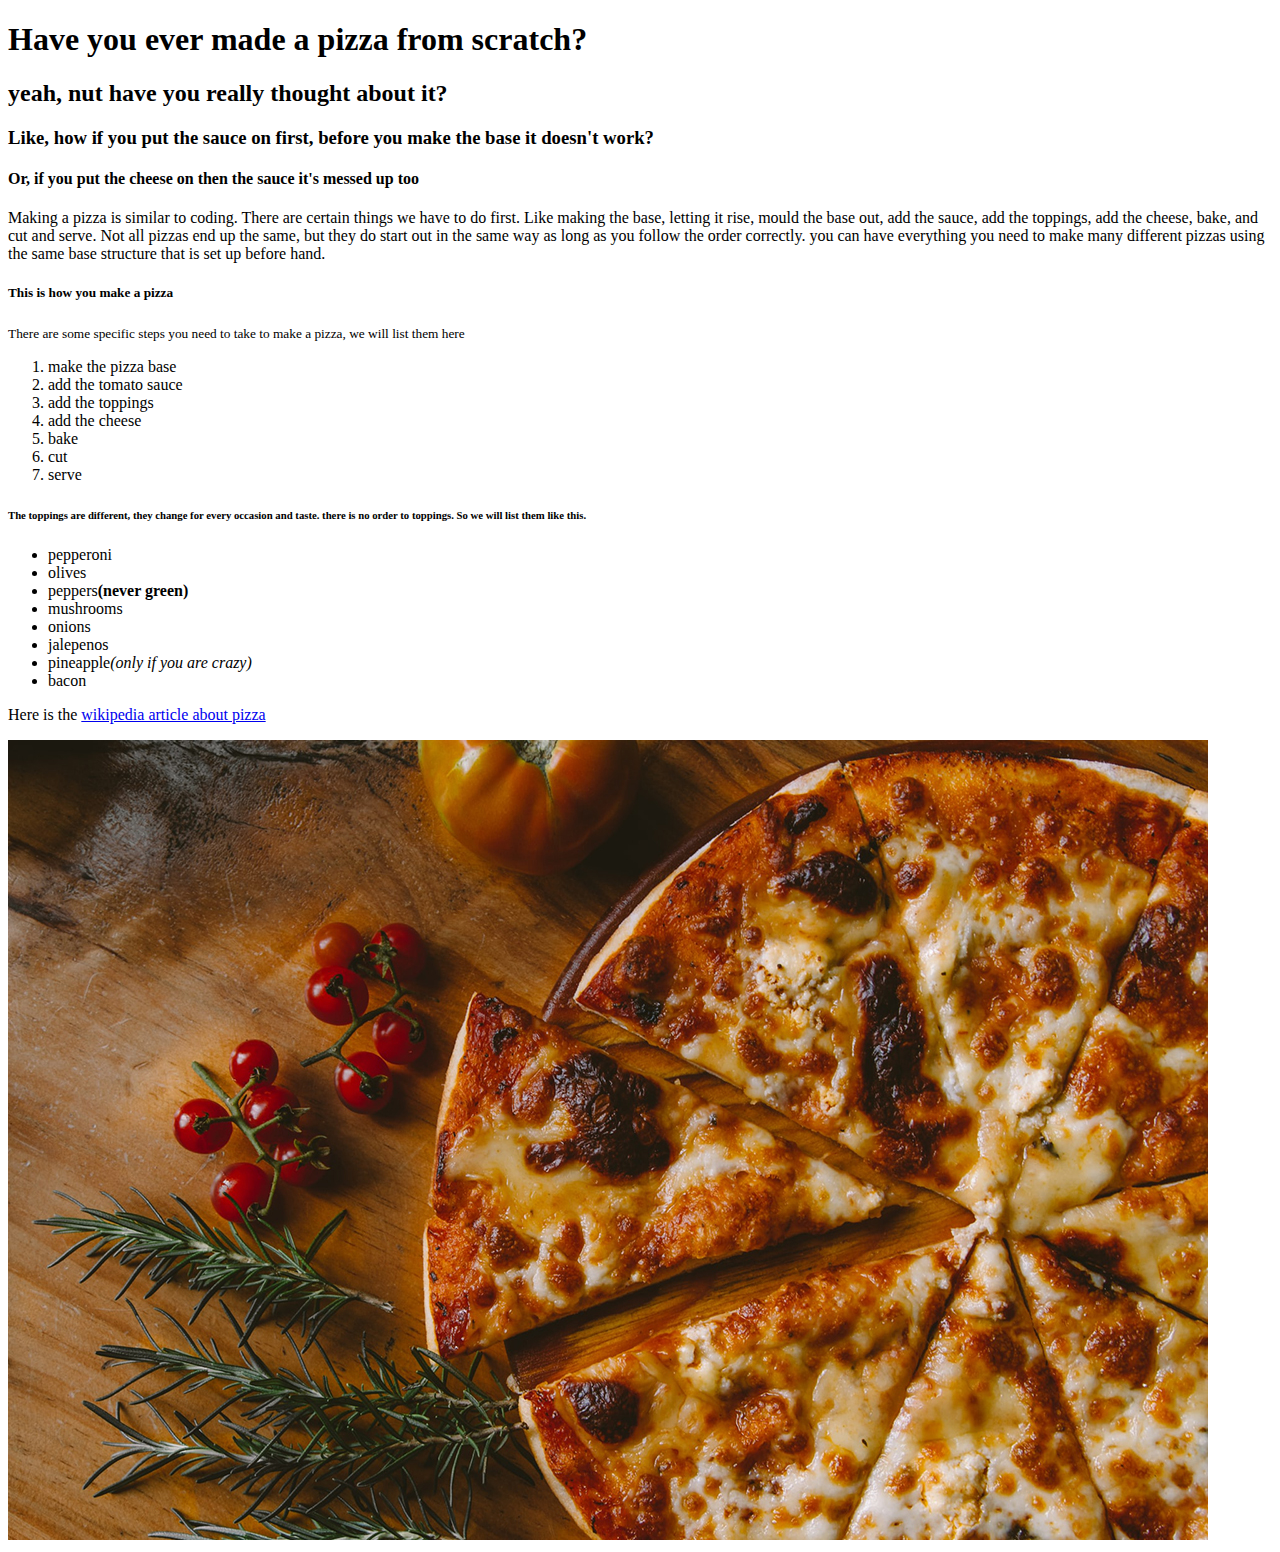
==== index.html @ ed6db06f "image and final tweak" ====
<!DOCTYPE html>
<html lang="en">
<head>
    <meta charset="UTF-8">
    <meta name="viewport" content="width=device-width, initial-scale=1.0">
    <title>How to make a pizza</title>
</head>

<body>
    <h1>Have you ever made a pizza from scratch?</h1>
    <h2>yeah, nut have you really thought about it?</h2>
    <h3>Like, how if you put the sauce on first, before you make the base it doesn't work?</h3>
    <h4>Or, if you put the cheese on then the sauce it's messed up too</h4>

<!-- add some copy here -->    
    <p>Making a pizza is similar to coding. There are certain things we have to do first. Like making the base, letting it 
    rise, mould the base out, add the sauce, add the toppings, add the cheese, bake, and cut and serve. Not all pizzas end up the 
    same, but they do start out in the same way as long as you follow the order correctly. you can have everything you need to make many 
    different pizzas using the same base structure that is set up before hand.</p>

<!--make lists here-->
   <h5>This is how you make a pizza</h5>
   <p><small>There are some specific steps you need to take to make a pizza, we will list them here</small></p>

   <ol>
    <li>make the pizza base</li>
    <li>add the tomato sauce</li>
    <li>add the toppings</li>
    <li>add the cheese</li>
    <li>bake</li>
    <li>cut</li>
    <li>serve</li>
   </ol>

   <h6>The toppings are different, they change for every occasion and taste. there is no order to toppings. So we will list them like this.</h6>

   <ul>
    <li>pepperoni</li>
    <li>olives</li>
    <li>peppers<strong>(never green)</strong></li>
    <li>mushrooms</li>
    <li>onions</li>
    <li>jalepenos</li>
    <li>pineapple<em>(only if you are crazy)</em></li>
    <li>bacon</li>
   </ul>

   <p>Here is the <a href="https://en.wikipedia.org/wiki/Pizza" target="_blank">wikipedia article about pizza</a></p>

   <img src="images/pizza.jpg" alt="a picture of a pizza">
   
</body>
</html>
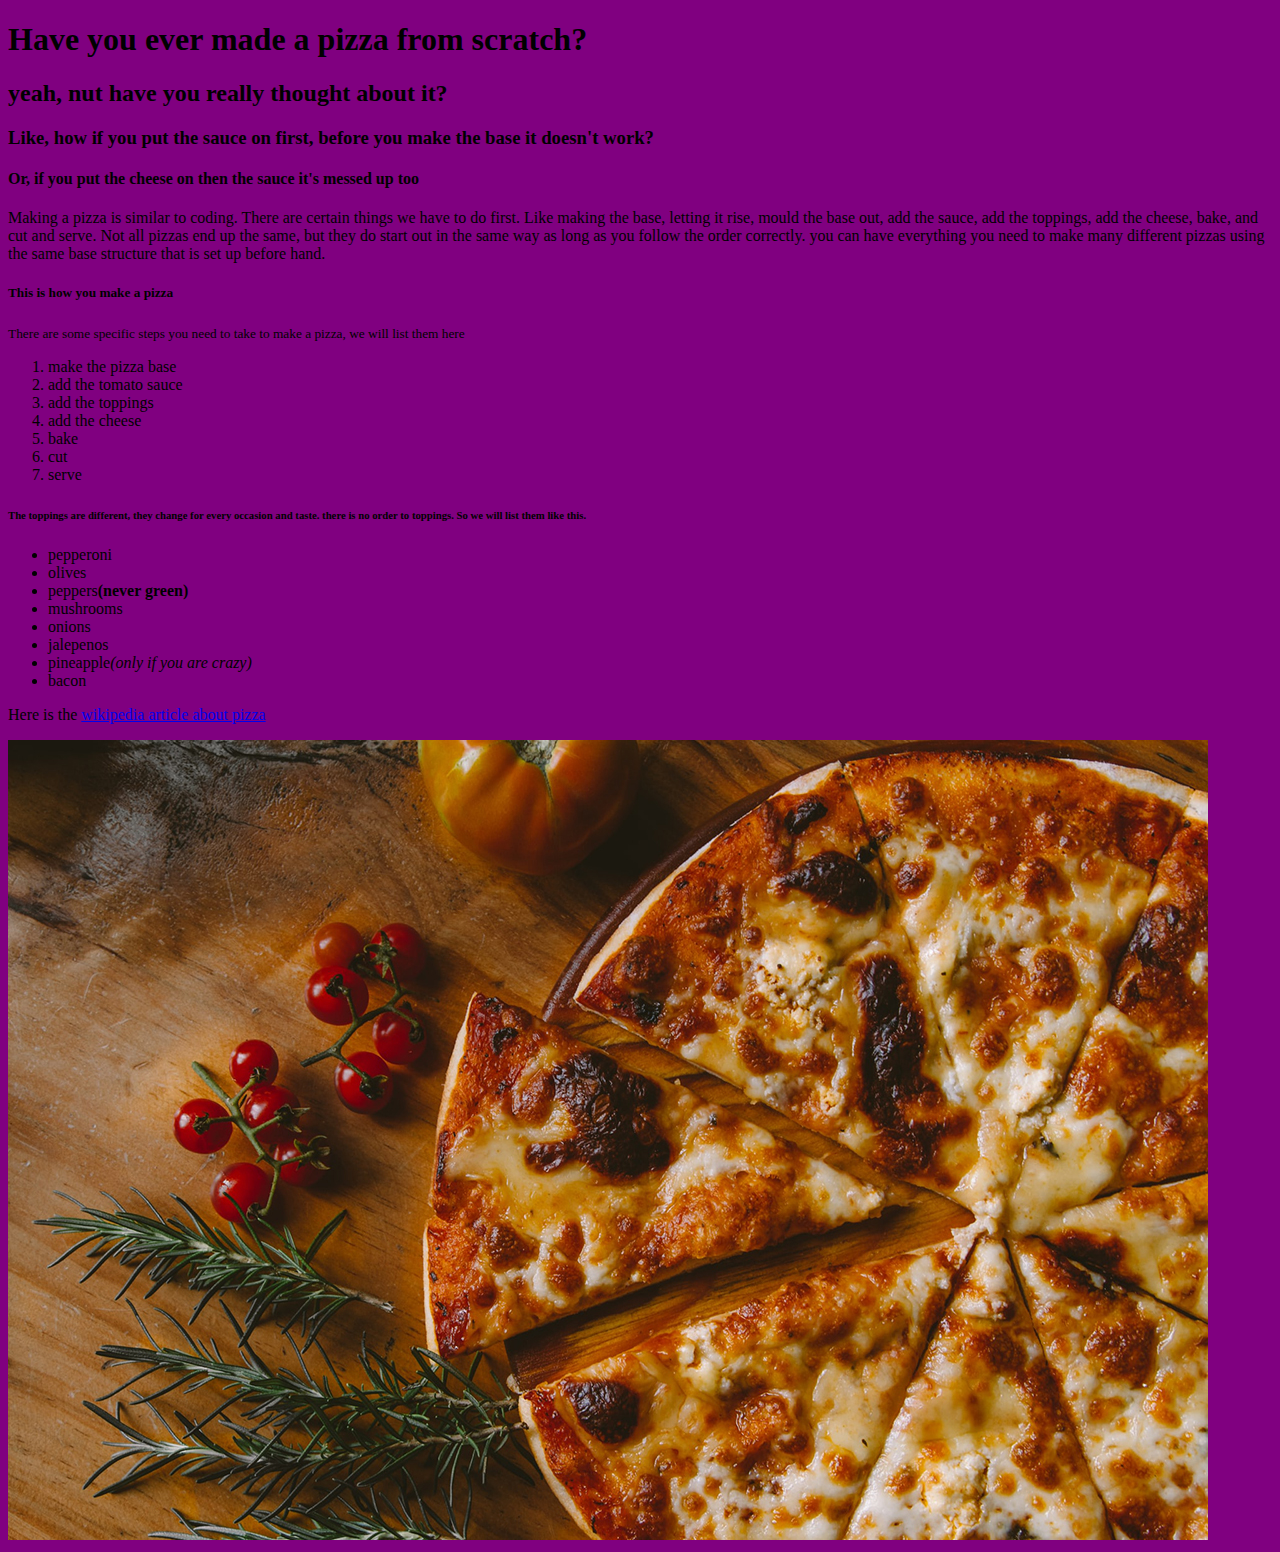
==== commit 23530b2d: "purple (actual)" ====
--- a/index.html
+++ b/index.html
@@ -3,6 +3,9 @@
 <head>
     <meta charset="UTF-8">
     <meta name="viewport" content="width=device-width, initial-scale=1.0">
+
+    <link rel = 'stylesheet' href="styles.css"/>
+
     <title>How to make a pizza</title>
 </head>
 
@@ -32,7 +35,8 @@
     <li>serve</li>
    </ol>
 
-   <h6>The toppings are different, they change for every occasion and taste. there is no order to toppings. So we will list them like this.</h6>
+   <h6>The toppings are different, they change for every occasion and taste. there is no order to toppings. So we will list them 
+    like this.</h6>
 
    <ul>
     <li>pepperoni</li>
@@ -48,6 +52,6 @@
    <p>Here is the <a href="https://en.wikipedia.org/wiki/Pizza" target="_blank">wikipedia article about pizza</a></p>
 
    <img src="images/pizza.jpg" alt="a picture of a pizza">
-   
+
 </body>
 </html>--- a/styles.css
+++ b/styles.css
@@ -0,0 +1,3 @@
+body{
+    background-color:purple;
+}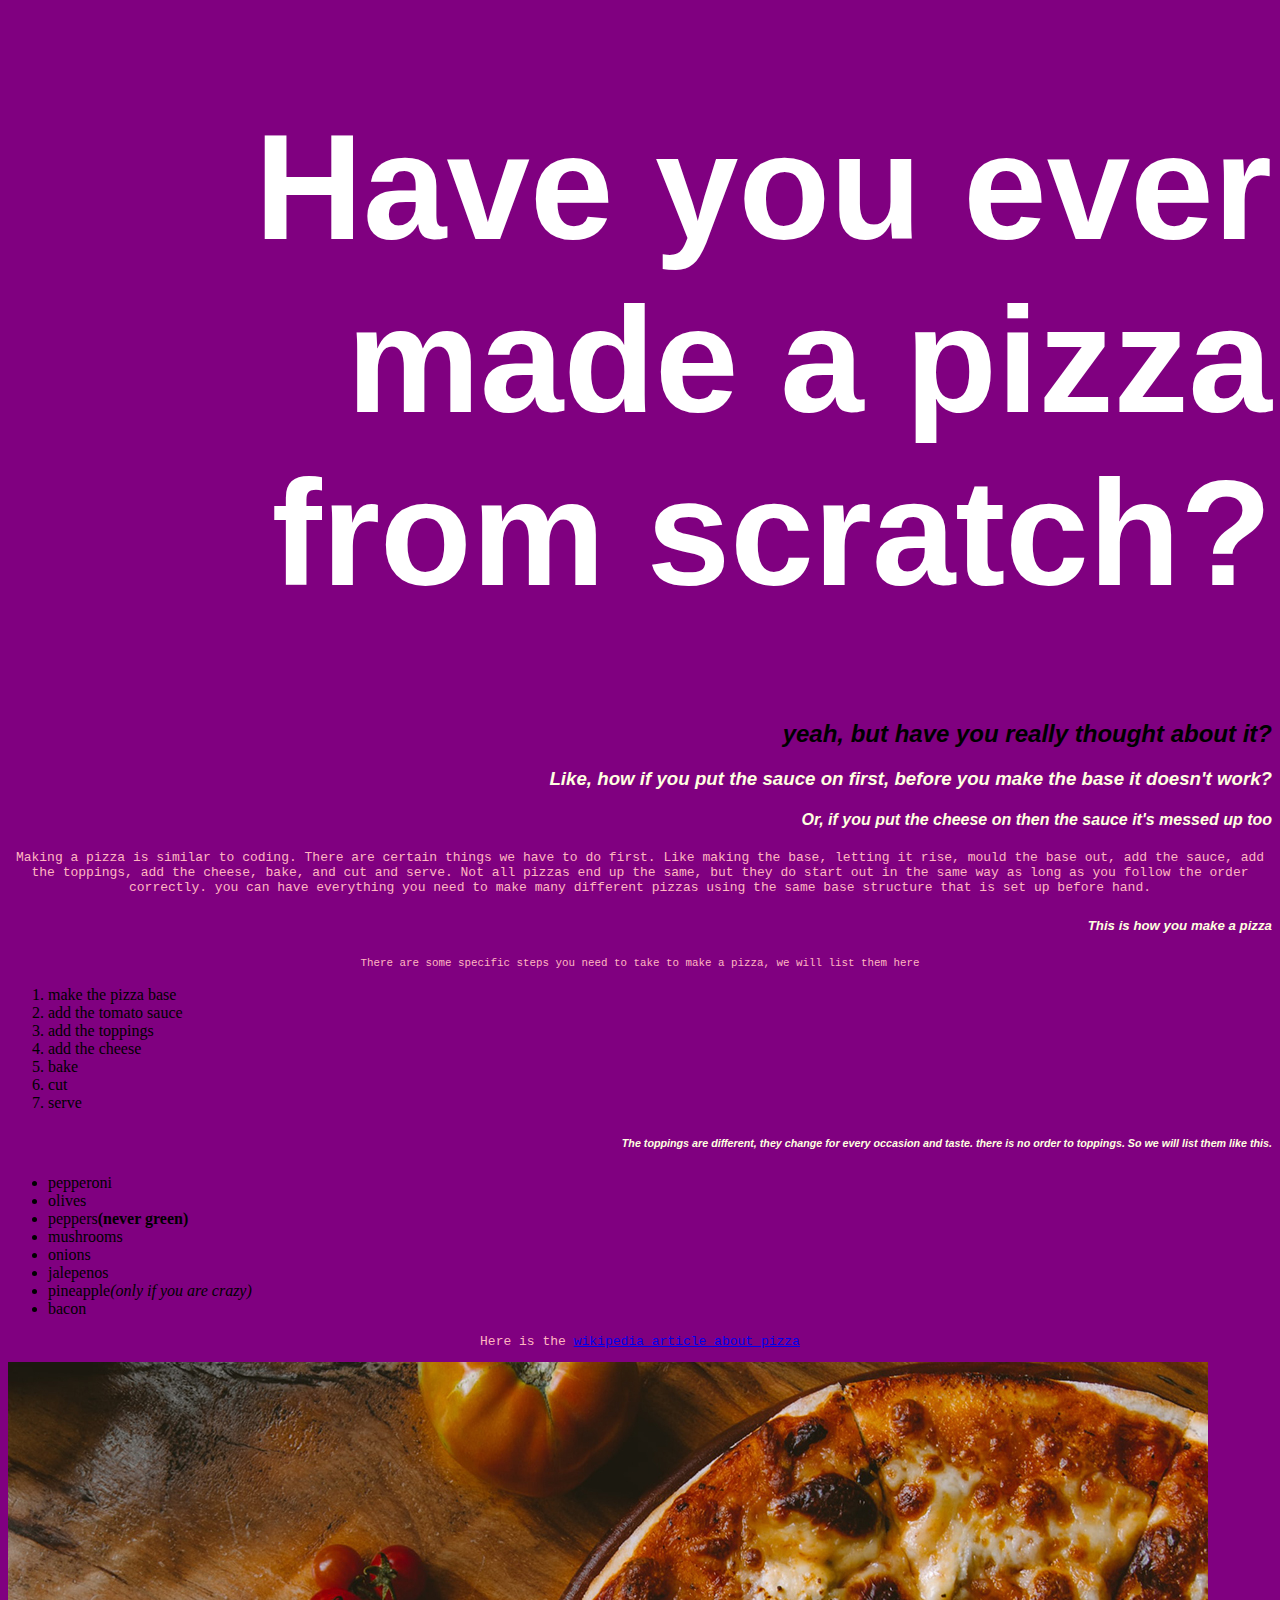
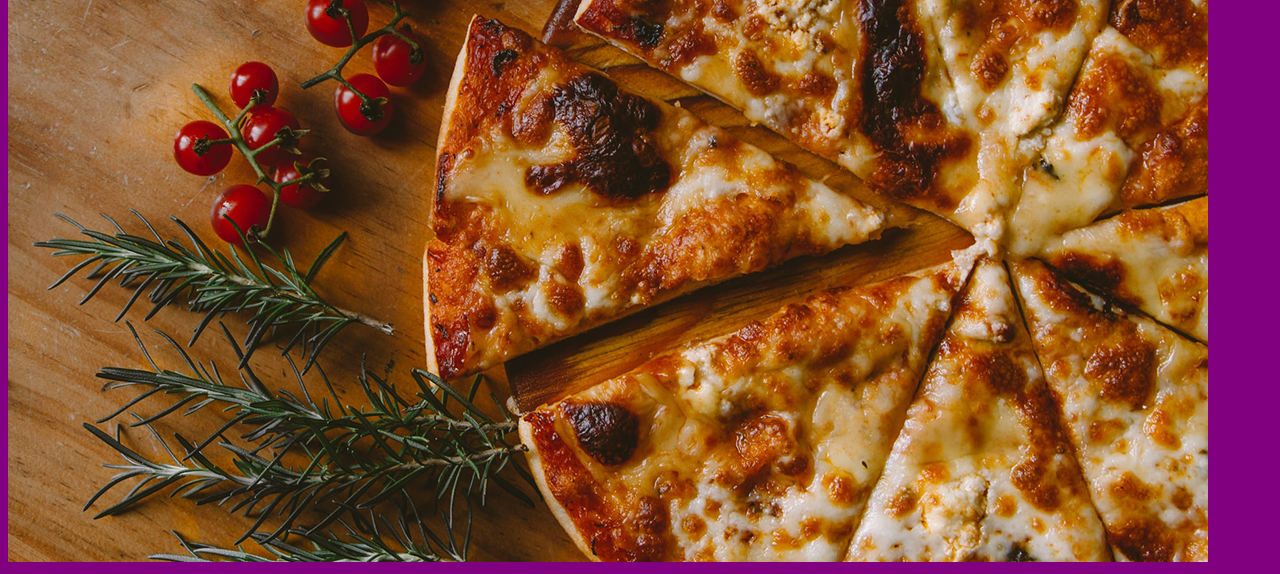
==== commit afb6146b: "h1,h2 update" ====
--- a/index.html
+++ b/index.html
@@ -11,7 +11,7 @@
 
 <body>
     <h1>Have you ever made a pizza from scratch?</h1>
-    <h2>yeah, nut have you really thought about it?</h2>
+    <h2>yeah, but have you really thought about it?</h2>
     <h3>Like, how if you put the sauce on first, before you make the base it doesn't work?</h3>
     <h4>Or, if you put the cheese on then the sauce it's messed up too</h4>
 
--- a/styles.css
+++ b/styles.css
@@ -1,3 +1,28 @@
 body{
     background-color:purple;
-}+}
+
+p{
+    font-family: monospace;
+    text-align: center;
+    color: lightpink
+}
+
+h1,h2,h3,h4,h5,h6 {
+    font-family: Verdana, Geneva, Tahoma, sans-serif;
+    color: lightyellow;
+    font-style: italic;
+    text-align: right;
+}
+
+h1{
+    font-family: Impact, Haettenschweiler, 'Arial Narrow Bold', sans-serif;
+    font-size: 150px;
+    color: white;
+    font-style: normal;
+}
+
+h2{
+    color: black;
+}
+
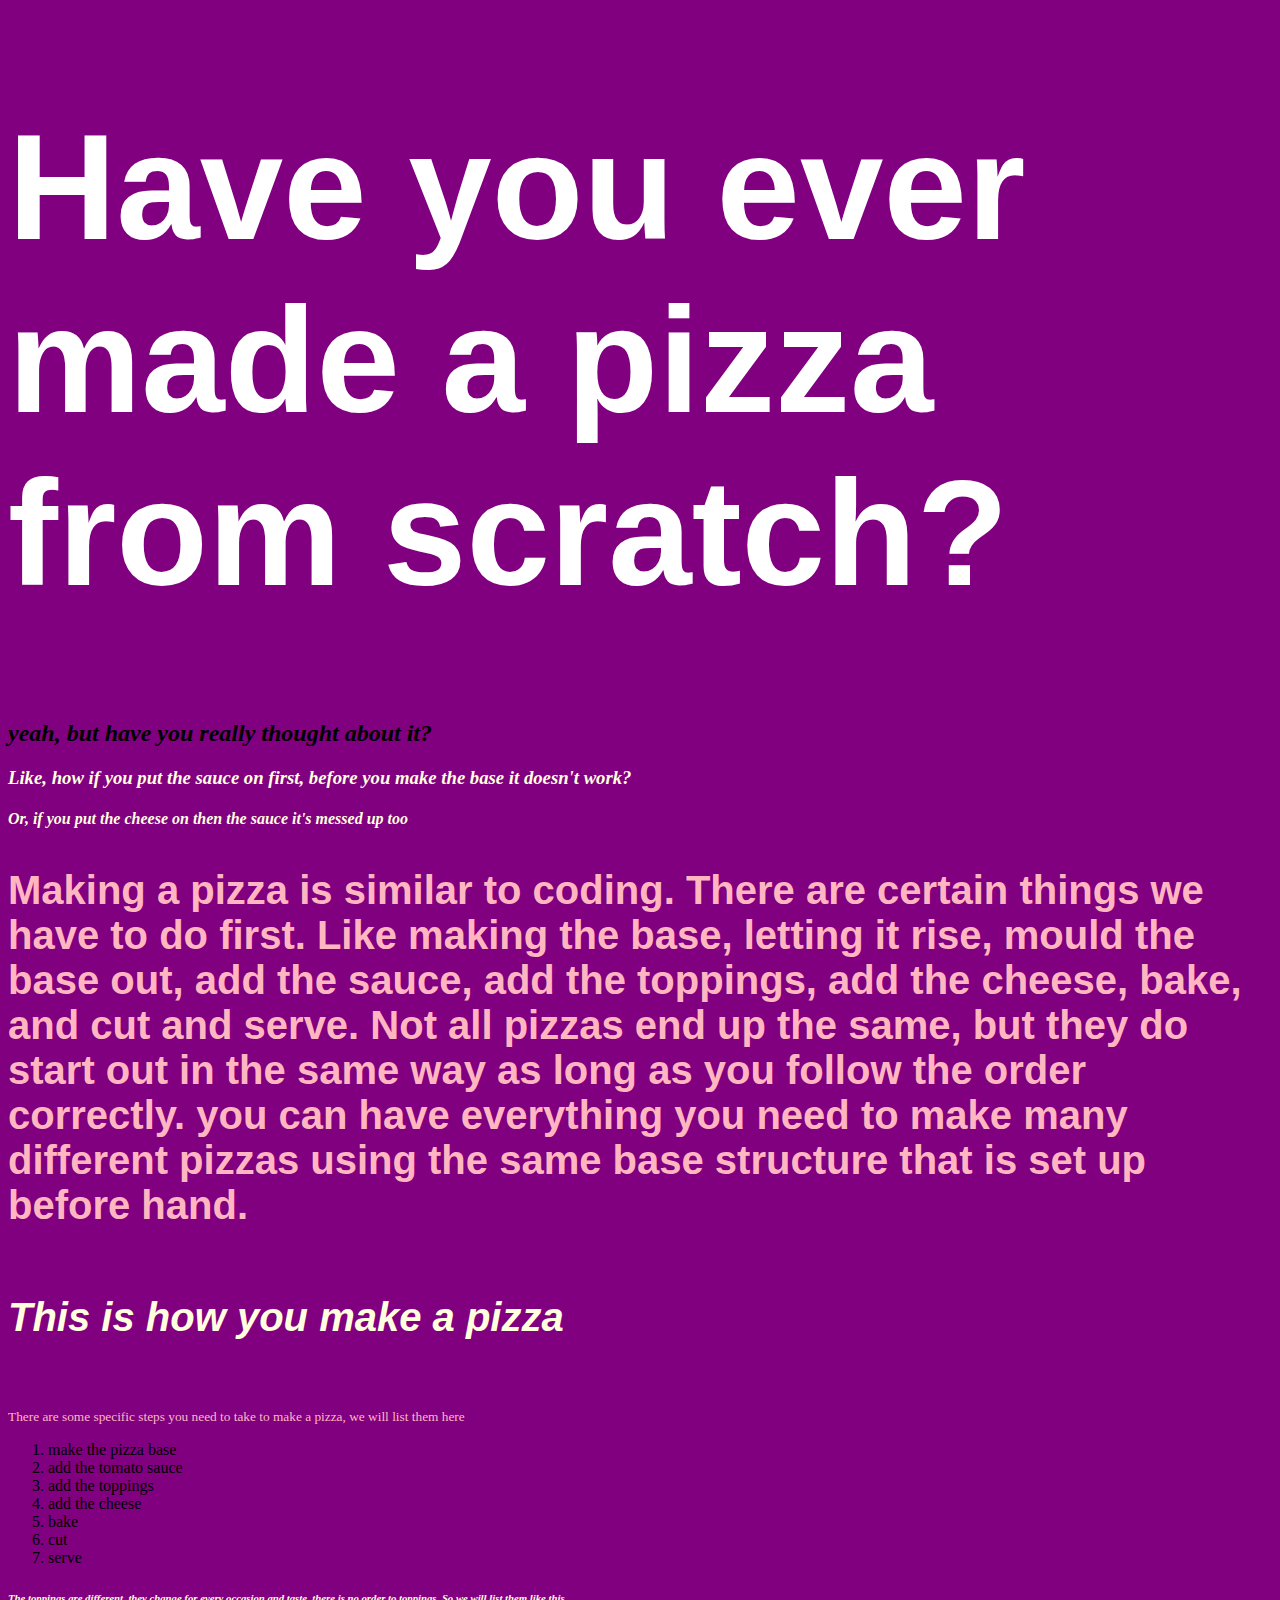
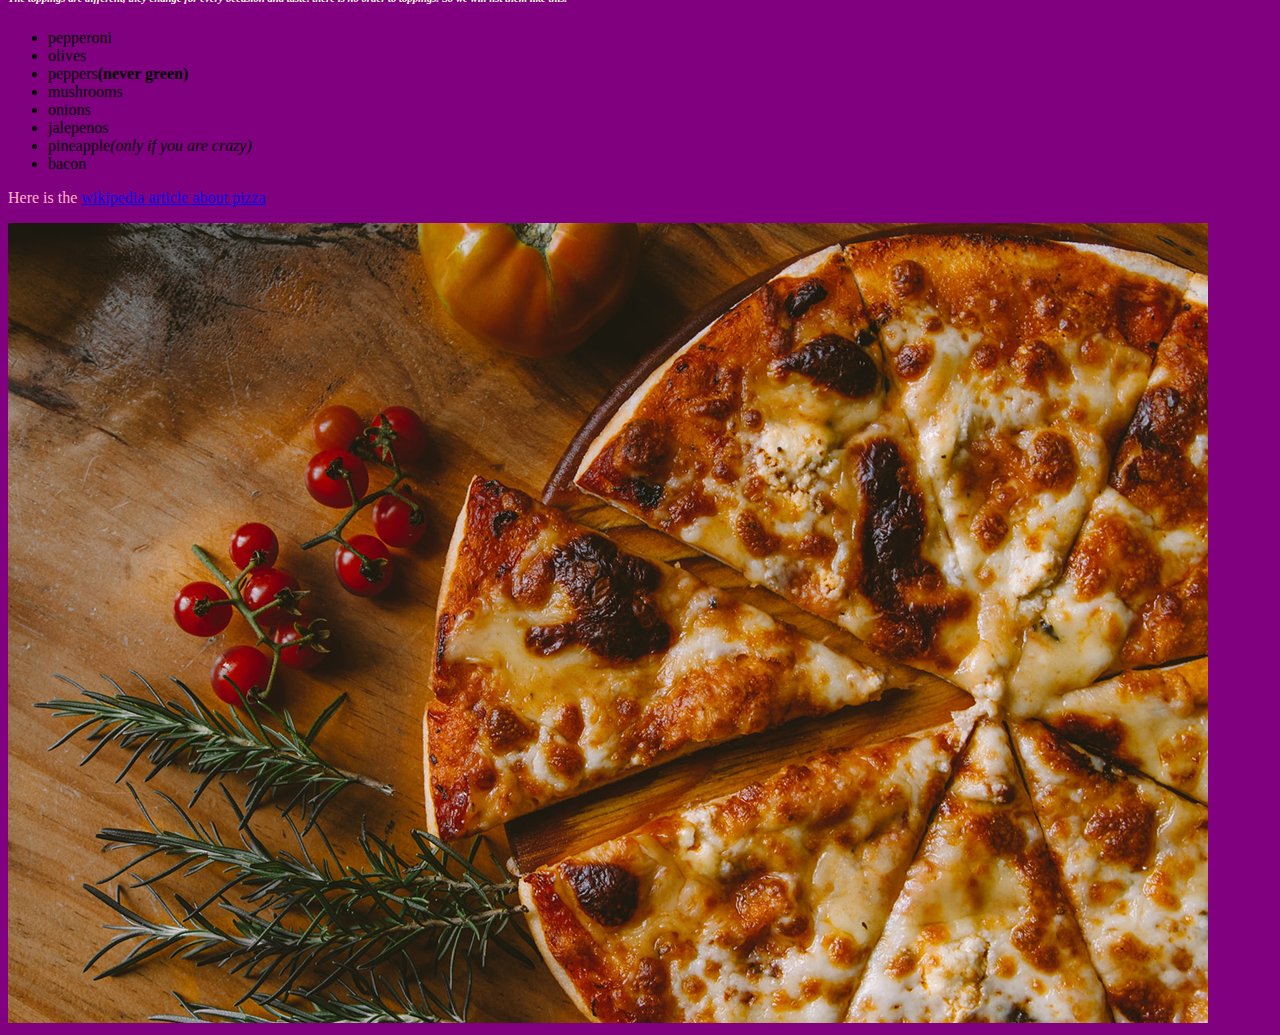
==== commit 6b12abcb: "class" ====
--- a/index.html
+++ b/index.html
@@ -16,13 +16,13 @@
     <h4>Or, if you put the cheese on then the sauce it's messed up too</h4>
 
 <!-- add some copy here -->    
-    <p>Making a pizza is similar to coding. There are certain things we have to do first. Like making the base, letting it 
+    <p class="special">Making a pizza is similar to coding. There are certain things we have to do first. Like making the base, letting it 
     rise, mould the base out, add the sauce, add the toppings, add the cheese, bake, and cut and serve. Not all pizzas end up the 
     same, but they do start out in the same way as long as you follow the order correctly. you can have everything you need to make many 
     different pizzas using the same base structure that is set up before hand.</p>
 
 <!--make lists here-->
-   <h5>This is how you make a pizza</h5>
+   <h5 class="special">This is how you make a pizza</h5>
    <p><small>There are some specific steps you need to take to make a pizza, we will list them here</small></p>
 
    <ol>
--- a/styles.css
+++ b/styles.css
@@ -3,16 +3,12 @@
 }
 
 p{
-    font-family: monospace;
-    text-align: center;
     color: lightpink
 }
 
 h1,h2,h3,h4,h5,h6 {
-    font-family: Verdana, Geneva, Tahoma, sans-serif;
     color: lightyellow;
     font-style: italic;
-    text-align: right;
 }
 
 h1{
@@ -26,3 +22,10 @@
     color: black;
 }
 
+.special{
+    font-family: 'Gill Sans', 'Gill Sans MT', Calibri, 'Trebuchet MS', sans-serif;
+    font-weight: bold;
+    font-size: 40px;
+    text-align: left;
+}
+
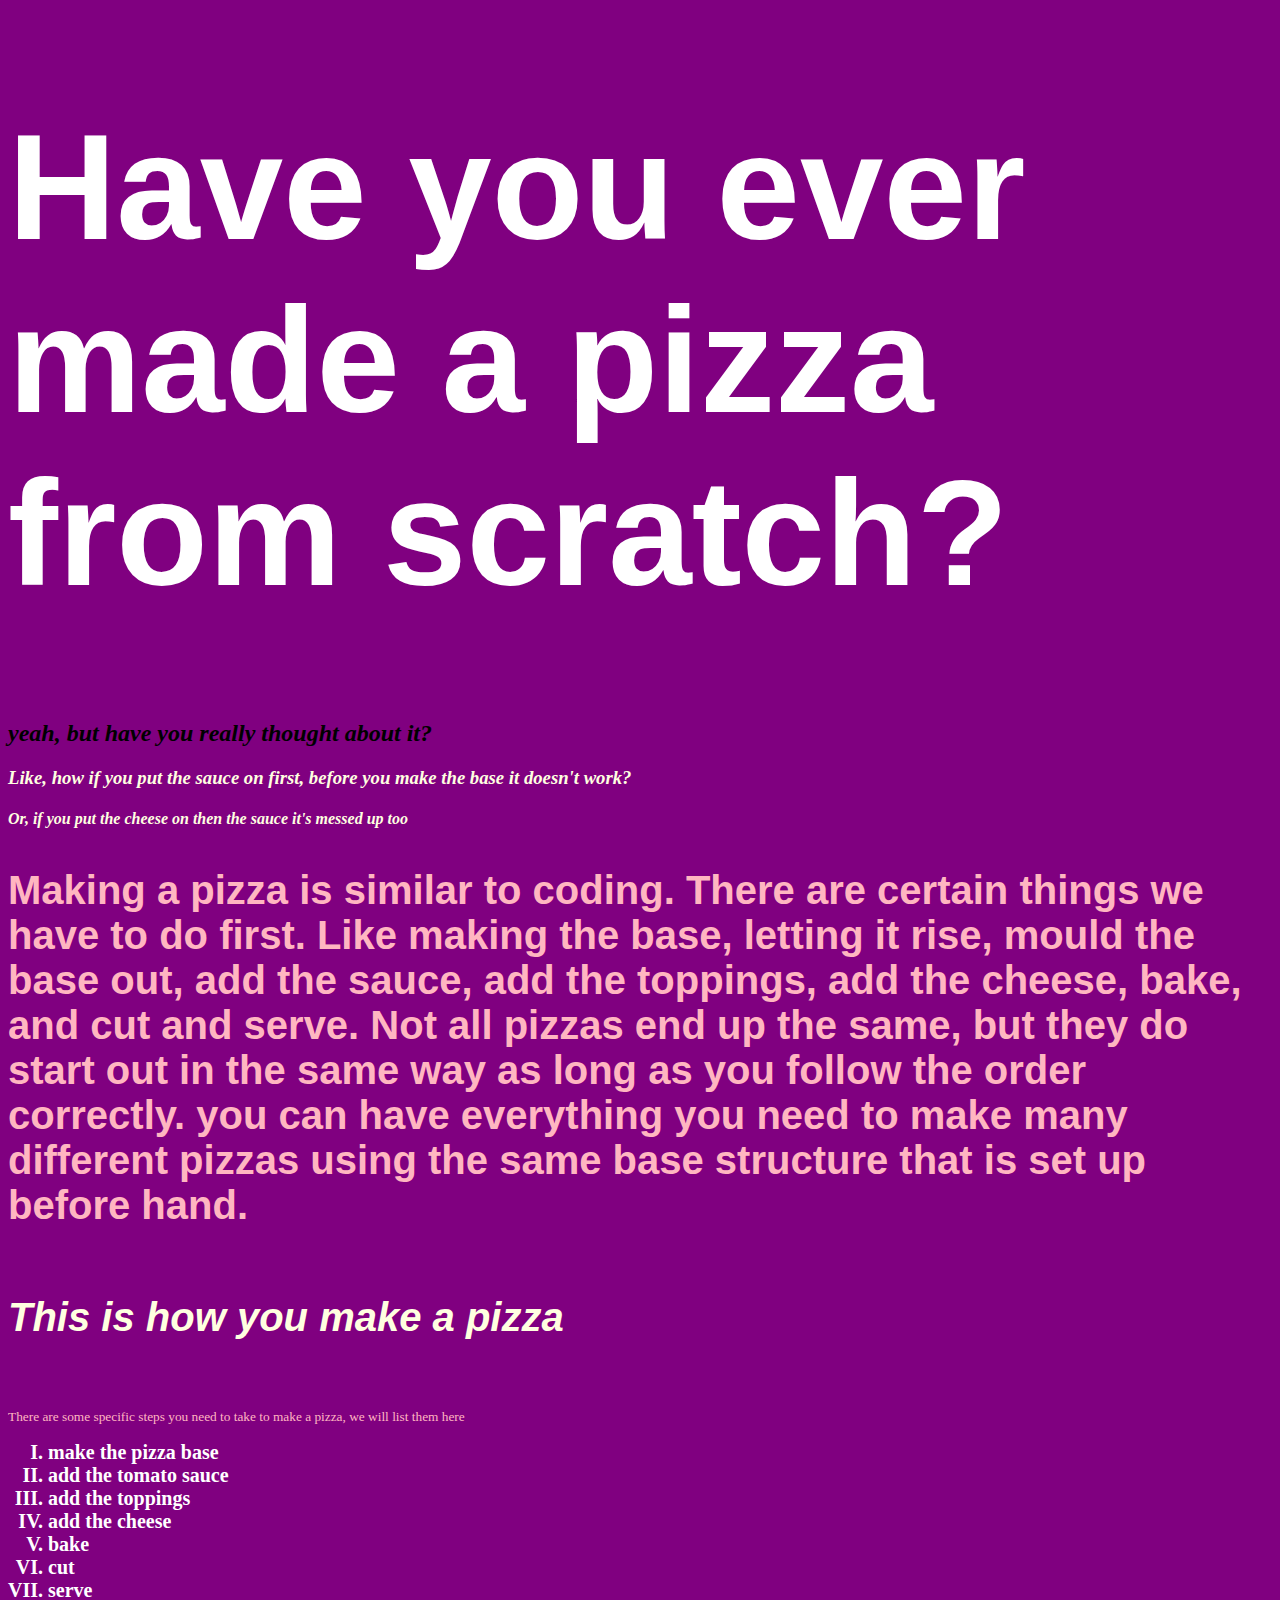
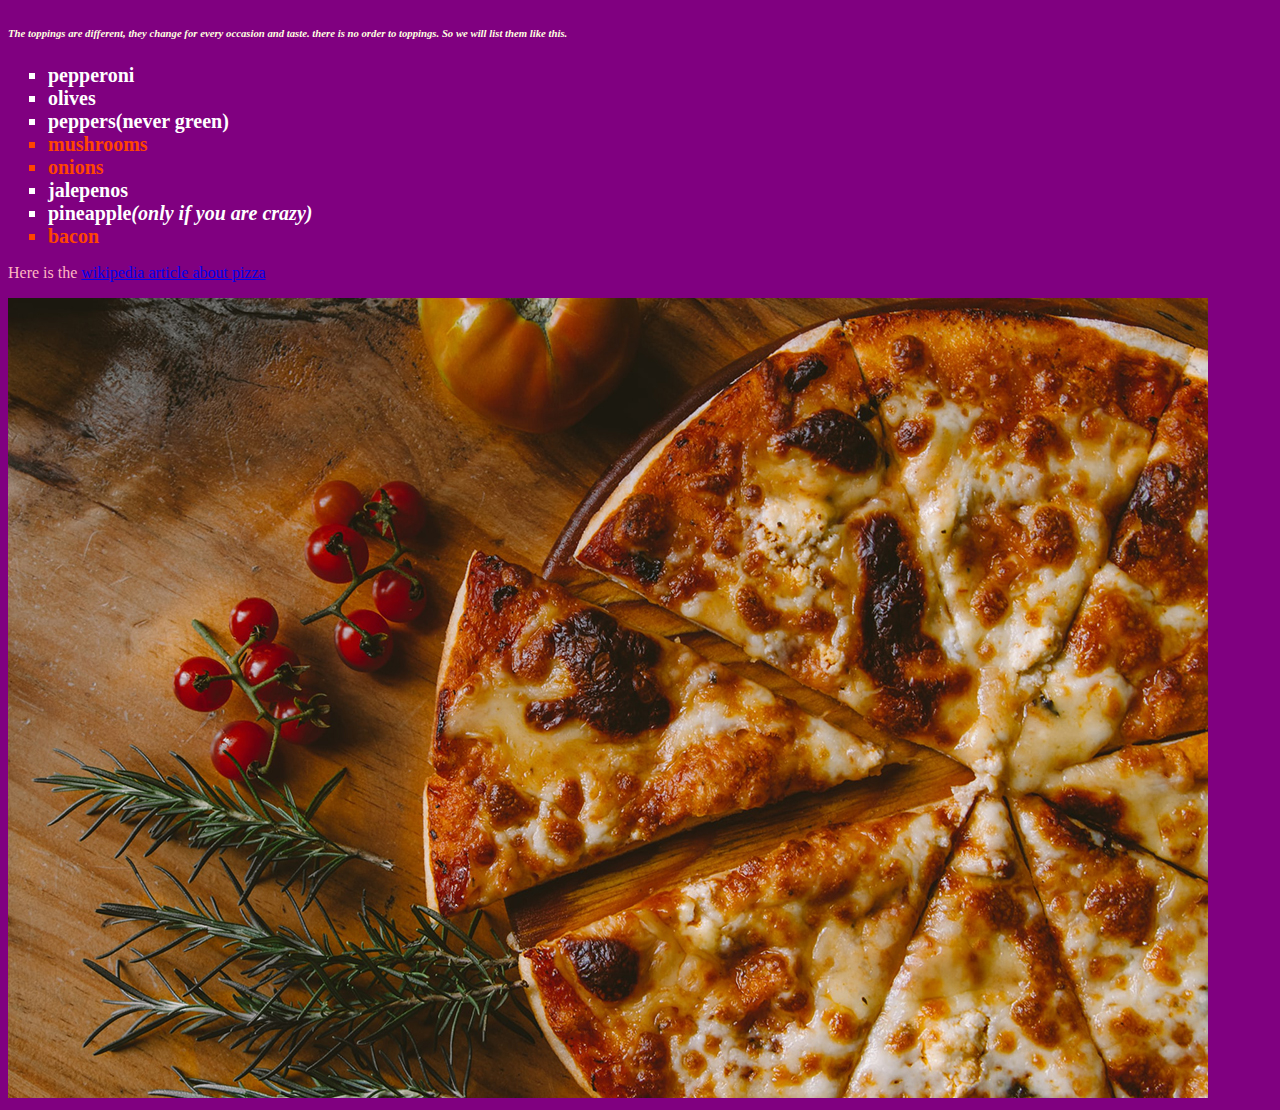
==== commit fa35e855: "favourite" ====
--- a/index.html
+++ b/index.html
@@ -42,11 +42,11 @@
     <li>pepperoni</li>
     <li>olives</li>
     <li>peppers<strong>(never green)</strong></li>
-    <li>mushrooms</li>
-    <li>onions</li>
+    <li class="favourite">mushrooms</li>
+    <li class="favourite">onions</li>
     <li>jalepenos</li>
     <li>pineapple<em>(only if you are crazy)</em></li>
-    <li>bacon</li>
+    <li class="favourite">bacon</li>
    </ul>
 
    <p>Here is the <a href="https://en.wikipedia.org/wiki/Pizza" target="_blank">wikipedia article about pizza</a></p>
--- a/styles.css
+++ b/styles.css
@@ -29,3 +29,20 @@
     text-align: left;
 }
 
+ul{
+    list-style-type: square;
+}
+
+ol{
+    list-style-type: upper-roman;
+}
+
+li{
+    color: white;
+    font-size: 20px;
+    font-weight: bold;
+}
+
+.favourite{
+    color: orangered;
+}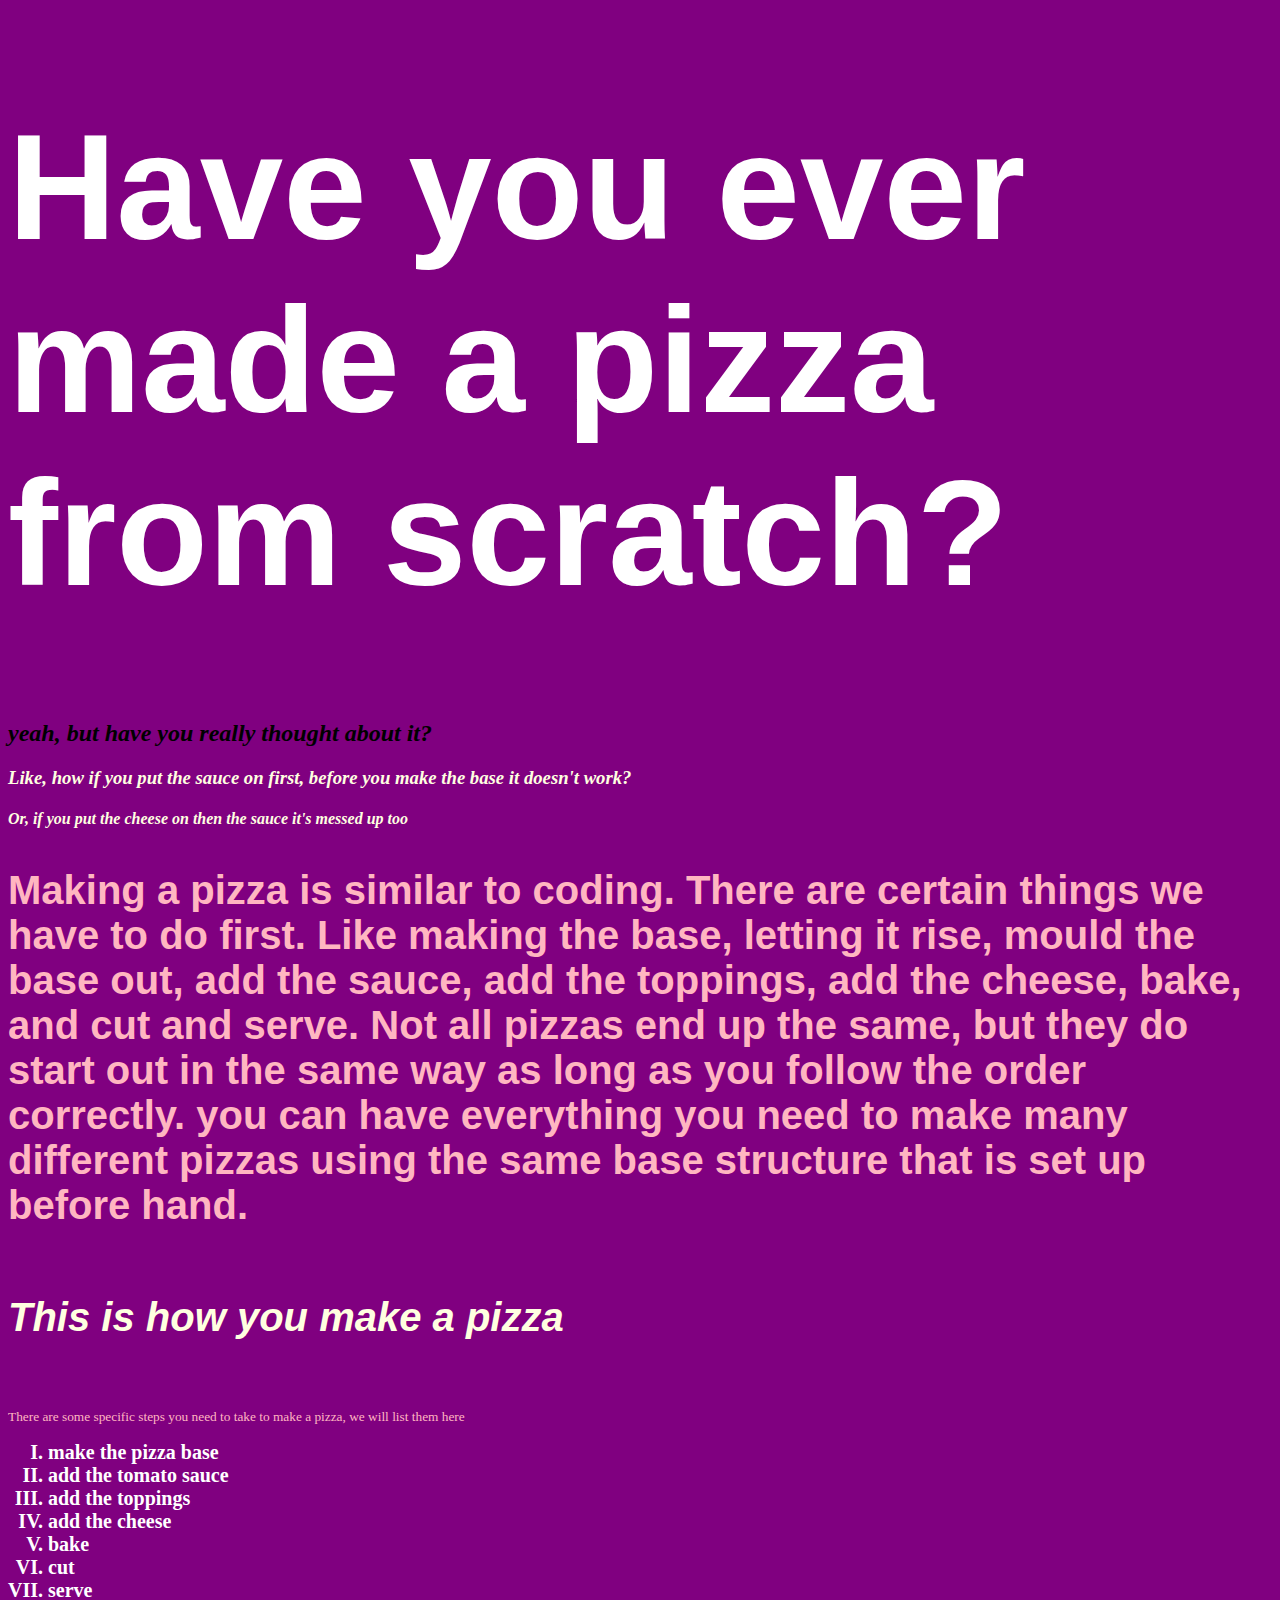
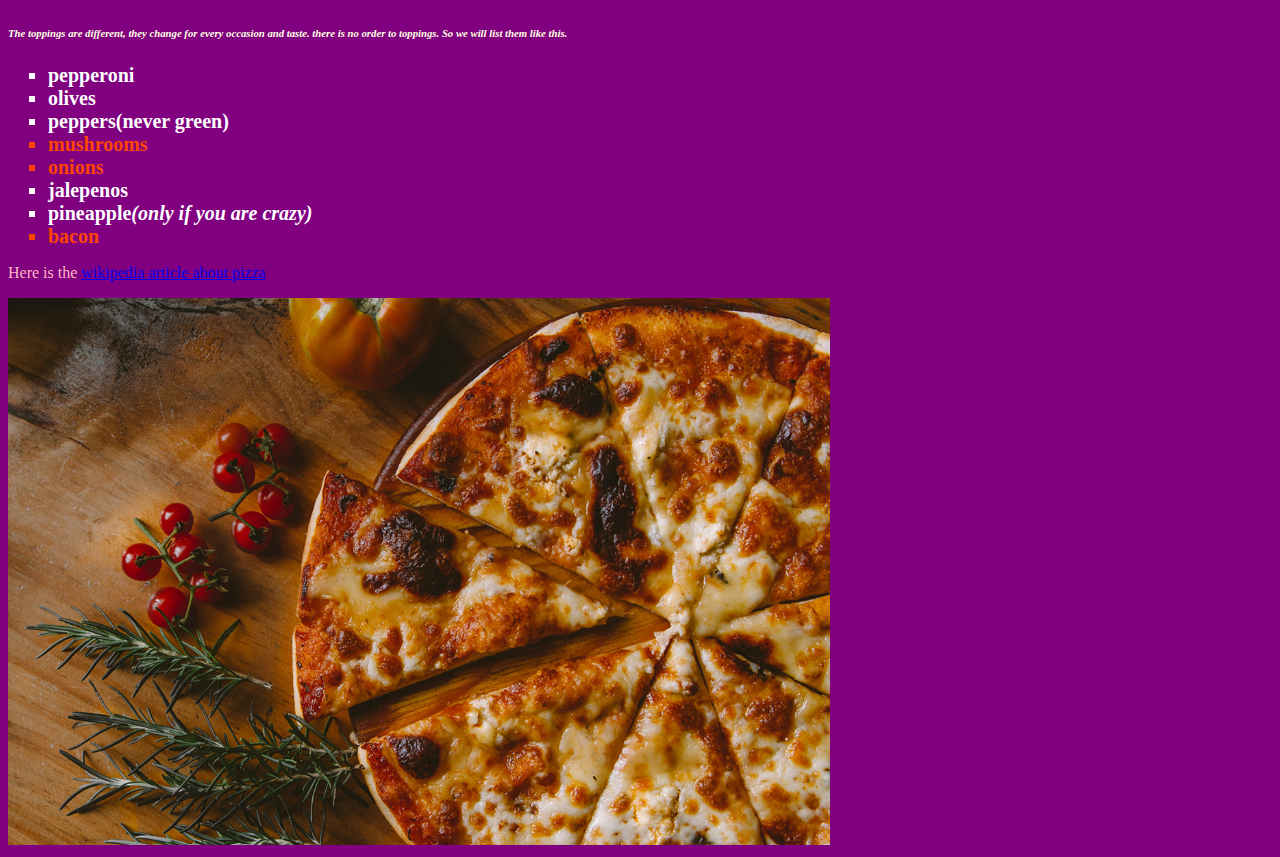
==== commit d2fcd95b: "pizza resize" ====
--- a/index.html
+++ b/index.html
@@ -51,7 +51,7 @@
 
    <p>Here is the <a href="https://en.wikipedia.org/wiki/Pizza" target="_blank">wikipedia article about pizza</a></p>
 
-   <img src="images/pizza.jpg" alt="a picture of a pizza">
+   <img class="pizza" src="images/pizza.jpg" alt="a picture of a pizza">
 
 </body>
 </html>--- a/styles.css
+++ b/styles.css
@@ -45,4 +45,8 @@
 
 .favourite{
     color: orangered;
+}
+
+.pizza{
+    width: 65%;
 }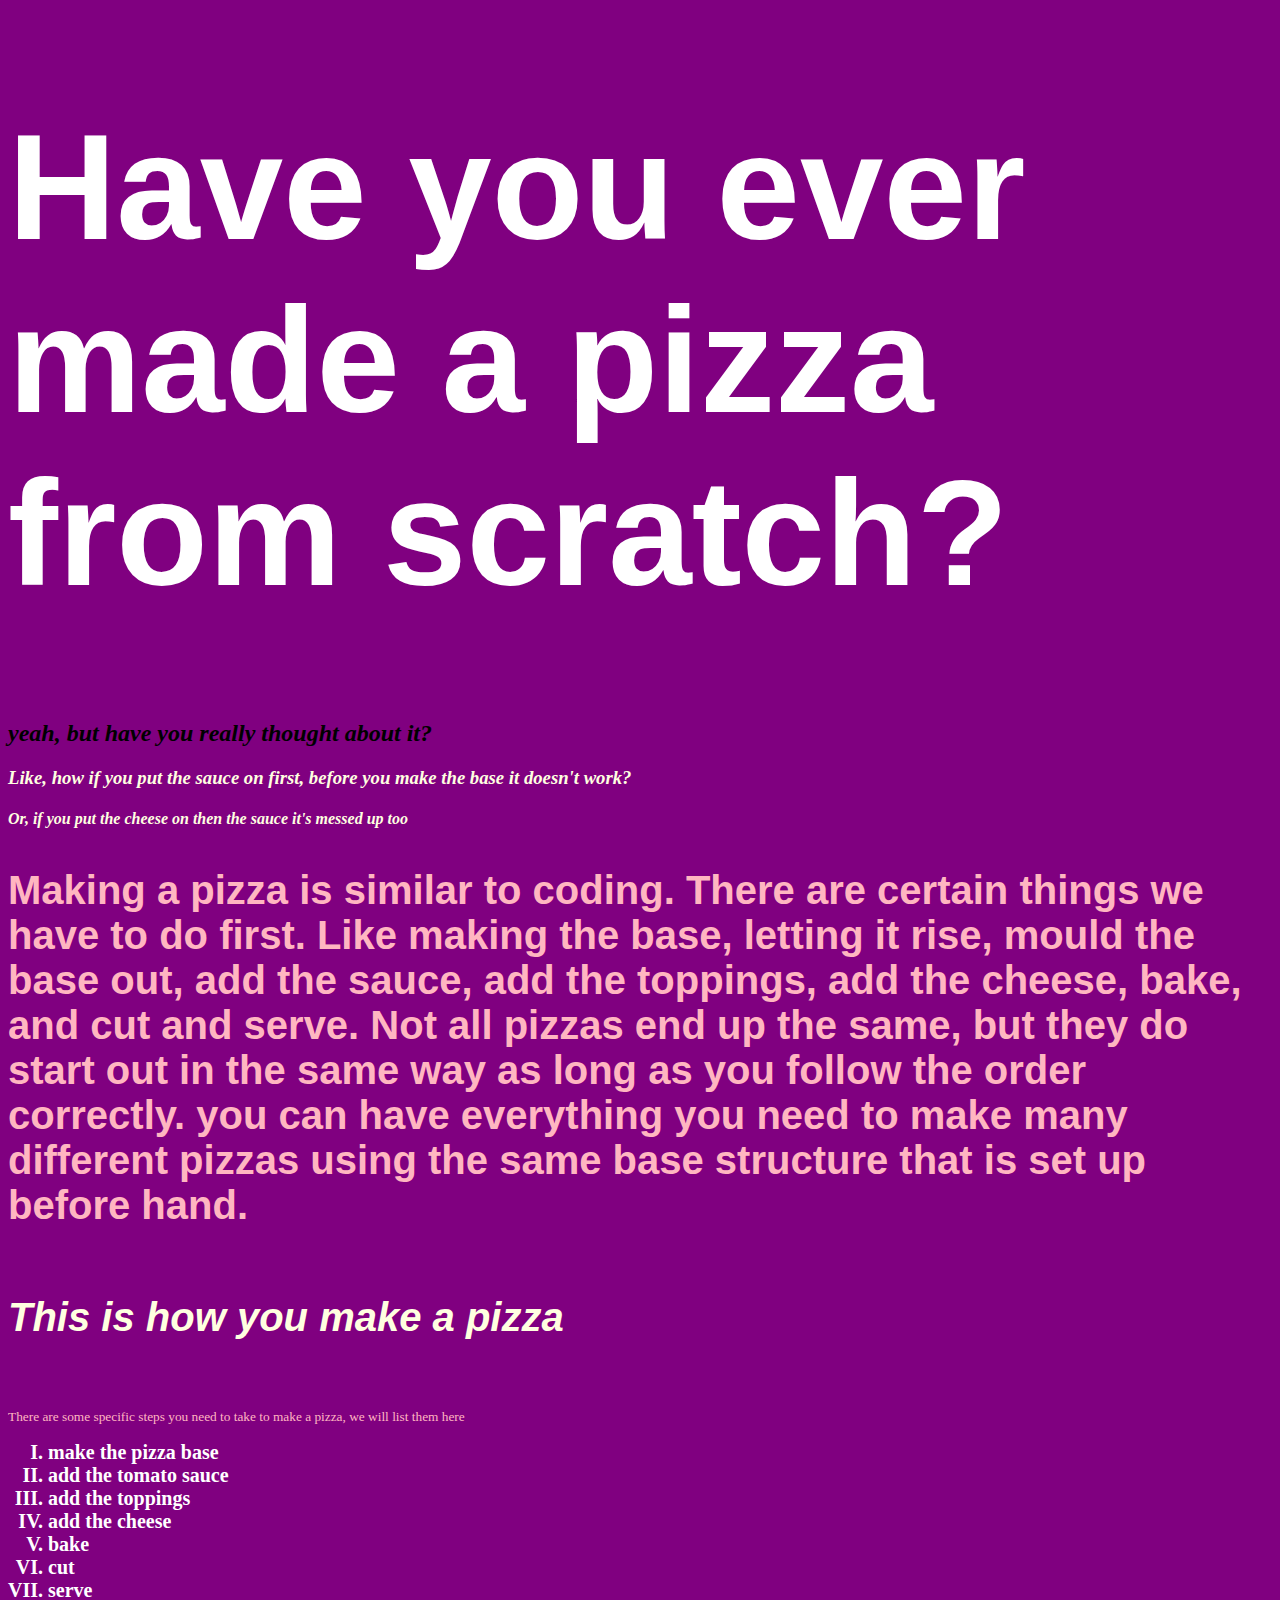
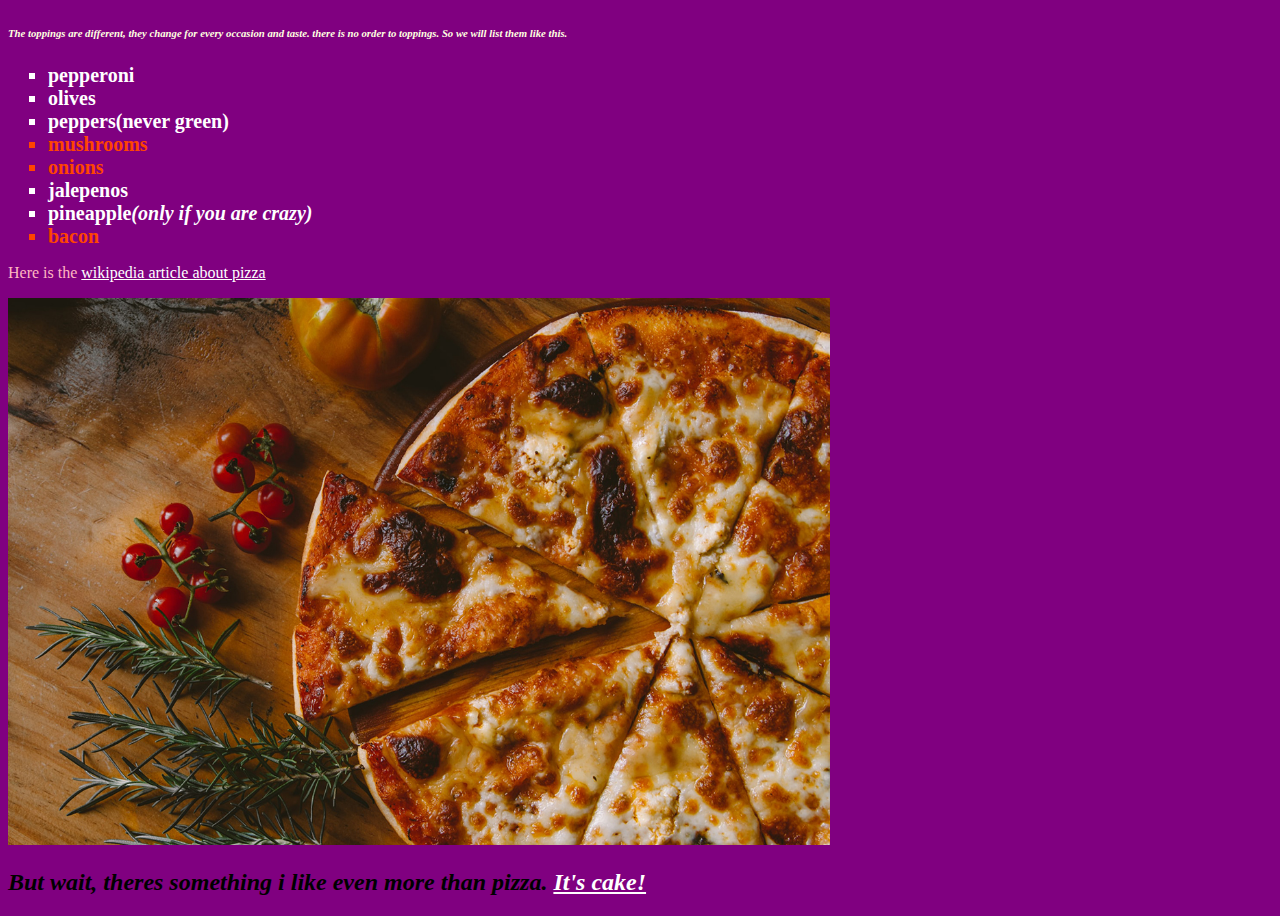
==== commit d876c2e0: "cake start" ====
--- a/index.html
+++ b/index.html
@@ -53,5 +53,7 @@
 
    <img class="pizza" src="images/pizza.jpg" alt="a picture of a pizza">
 
+   <h2>But wait, theres something i like even more than pizza. <a href="cake.html" target="_blank"> It's cake!</a></h2>
+
 </body>
 </html>--- a/styles.css
+++ b/styles.css
@@ -49,4 +49,8 @@
 
 .pizza{
     width: 65%;
+}
+
+a{
+    color: white;
 }